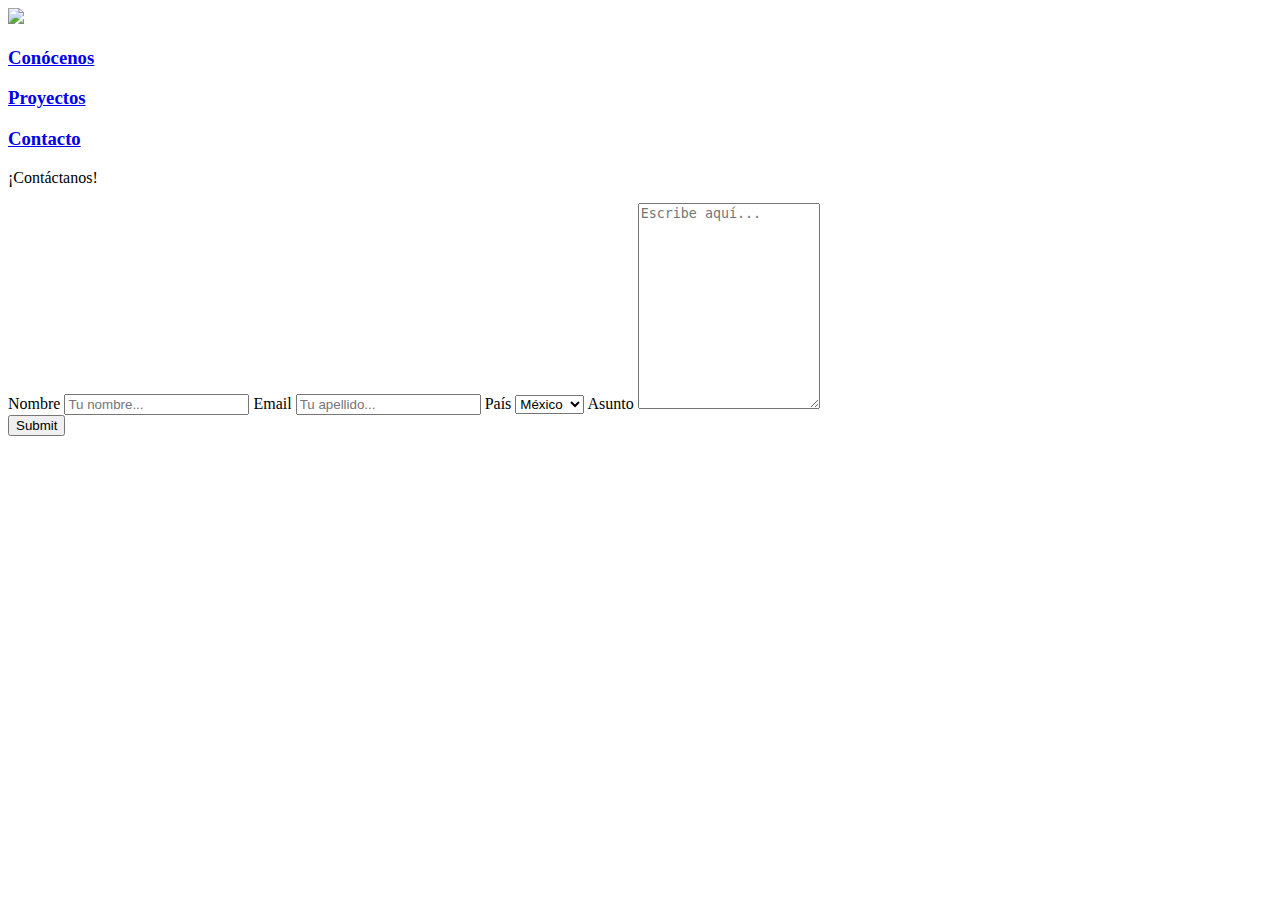
==== contacto.html @ dbce8a85 "V0.01" ====
<!DOCTYPE html>
<html>
<head>
	<title>Contacto</title>
</head>

<link rel="icon" href="	img/logo.png">

<!-- Live reload -->
<script>document.write('<script src="http://' + (location.host || 'localhost').split(':')[0] + ':35729/livereload.js?snipver=1"></' + 'script>')</script>

<!-- Fuentes -->
<link href="https://fonts.googleapis.com/css?family=Hind+Siliguri&display=swap" rel="stylesheet">

<!-- Estilos -->
<link rel="stylesheet" type="text/css" href="css/style.css">
<link rel="stylesheet" type="text/css" href="css/contacto.css">

<link rel="stylesheet" href="https://cdnjs.cloudflare.com/ajax/libs/animate.css/3.7.2/animate.min.css">

<body>

	<div id="navbar">

		<div id="logoCont">
			<a href="index.html"><img id="logo" class="animated bounceInLeft delay-1s slow" src="img/logo.png"></a>
		</div>

		<a class="navegacion animated fadeIn delay-1s slow" href="index.html">
			<div>
				<h3>Conócenos</h3>
			</div>
		</a>
		<a class="navegacion animated fadeIn delay-1s slow" href="proyectos.html">
			<div>
				<h3>Proyectos</h3>
			</div>
		</a>
		<a class="navegacion animated fadeIn delay-1s slow" href="contacto.html">
			<div>
				<h3>Contacto</h3>
			</div>
		</a>
	</div>

	<div id="content">	

		<div id="encabezado">
			<p class="animated jackInTheBox delay-2s slow">¡Contáctanos!</p>
		</div>



		<div id="contenido">

			<div></div>
			
			<form>

				<label for="fname">Nombre</label>
				<input type="text" id="fname" name="firstname" placeholder="Tu nombre...">


				<label for="email">Email</label>
				<input type="email" class="Email" name="email" placeholder="Tu apellido...">

				<label for="country">País</label>
				<select class="country" name="country">
					<option value="mexico">México</option>
					<option value="japon">Japón</option>
					<option value="canada">Canadá</option>
					<option value="korea">Corea</option>
					<option value="taiwan">Taiwan</option>
					<option value="españa">España</option>
				</select>

				<label for="subject">Asunto</label>
				<textarea class="subject" name="subject" placeholder="Escribe aquí..." style="height:200px"></textarea>

				<div class="boton">
					<input type="submit" name="Enviar">
				</div>
			</form>
		</div>
	</div>

</body>
</html>
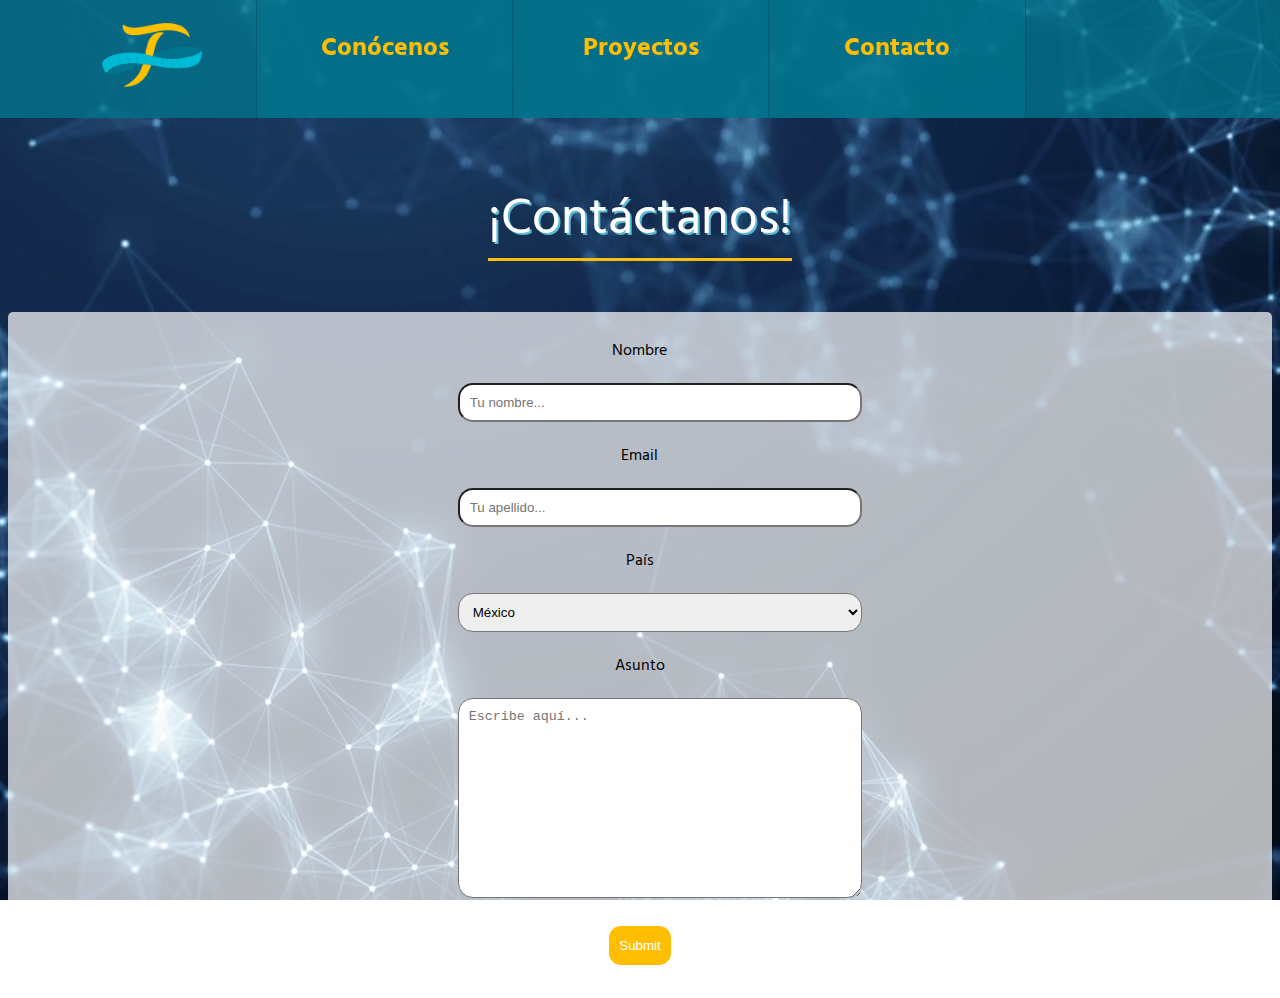
==== commit daaaab06: "V3.0" ====
--- a/contacto.html
+++ b/contacto.html
@@ -1,7 +1,7 @@
 <!DOCTYPE html>
 <html>
 <head>
-	<title>Contacto</title>
+	<title>La Orden de Turing - Contacto</title>
 </head>
 
 <link rel="icon" href="	img/logo.png">
--- a/css/style.css
+++ b/css/style.css
@@ -0,0 +1,186 @@
+body {
+	background-image: url(../img/background.png);
+	background-repeat: repeat;
+	background-position: center;
+	background-attachment: fixed;
+    background-size: cover;
+    font-family: 'Hind Siliguri', sans-serif;
+}
+
+a {
+	text-decoration: none;
+}
+
+h2 {
+	text-align: center;
+	color: #03738C;
+	text-shadow: 2px 1px #5BBAD3;
+	font-size: 1.9vw;
+}
+
+#navbar {
+	width: 100%;
+	height: auto;
+	display: grid;
+	grid-template-columns: repeat(5,1fr);
+	position: fixed;
+	background-color: rgba(3,115,140,.8);
+	top: 0;
+	left: 0;
+	justify-content: flex-end;
+}
+
+#logo{
+	margin: 20px;
+	margin-left: 8vw;
+	width: 100px;
+	margin-top: 1.6vw;
+}
+
+.navegacion{
+	border: 1px solid rgb(2, 82, 100, .6);
+	border-bottom: 0px;
+	border-top: 0px;
+	background-color: rgba(3,115,140,.6);
+	width: 100%;
+	height: 100%;
+	z-index: 100;
+}
+
+.navegacion:hover {
+	background-color: rgb(2, 82, 100, .6);
+}
+
+.navegacion h3{
+	font-family: 'Hind Siliguri', sans-serif;
+	color: #FFBF00;
+	font-size: 2vw;
+	text-align: center;
+}
+
+
+#content{
+	margin-top: 10%;	
+}
+
+#encabezado {
+	display: flex;
+	flex-wrap: wrap;
+	justify-content: center;
+	font-size: 1vw;
+	color: #03738C;
+}
+
+#encabezado p {
+	font-size: 4em;
+	color: white;
+  	line-height: 80px;
+  	border-bottom: 3px solid #FFBF00;
+  	padding-bottom: 0px;
+  	text-decoration: none;
+  	text-align: center;
+  	text-shadow: 2px 2px #5BBAD3;
+}
+
+.main-container {
+	font-family: 'Hind Siliguri', sans-serif;
+	display: grid;
+	grid-template-columns: 1fr 1fr;
+	grid-gap: 15px;
+	margin-right: 2%;
+	margin-left: 2%;
+}
+
+.main-container p {
+	margin: .5% 0px 2% 10%;
+}
+
+.main-container img{
+	width: 70%;
+  	max-width: 150px;
+  	height: auto;
+  	display: block;
+  	margin-top: 10px;
+  	margin-left: auto;
+  	margin-right: auto;
+  	margin-bottom: 20px;
+}
+
+.info{
+	border-radius: 25px;
+	background-color: rgba(255, 255, 255, .8);
+	font-size: 1.2vw;
+	padding: 20px;
+	padding-top: 5px;
+	margin: 2%;
+}
+
+
+@media only screen and (max-width: 960px) {
+	h2{
+		font-size: 3vw;
+	}
+
+	#content{
+		margin-top: 20%;
+	}
+
+	#navbar {
+		display: grid;
+		grid-template-columns: repeat(4, 1fr);
+		justify-content: flex-start;
+	}
+
+	.navegacion h3{
+		font-size: 4vw;
+	}
+
+	#encabezado p{
+		font-size: 6vw;
+		margin-top: 20px;
+	}
+
+	.info{
+		font-size: 2.5vw;
+	}
+
+	#logoCont{
+		width: 50%;
+		margin: 10%;
+	}
+
+	#logo{
+		width: 100%;
+		margin: 0px;
+		margin-left: 5vw;
+	}
+}
+
+@media only screen and (max-width: 520px) {
+	h2{
+		font-size: 3.7vw;
+	}
+
+	#content{
+		margin-top: 15%;
+	}
+
+	
+
+	.navegacion h3{
+		font-size: 4vw;
+	}
+
+	#encabezado p{
+		font-size: 7vw;
+		margin-top: 10px;
+	}
+
+	.info{
+		font-size: 3.3vw;
+	}
+
+	.main-container img{
+		width: 90%;
+	}
+}--- a/css/contacto.css
+++ b/css/contacto.css
@@ -0,0 +1,50 @@
+#contenido{
+	display: grid;
+	grid-template-columns: repeat(3,1fr);
+	border-radius: 5px;
+	background-color: rgba(255,255,255,.7);
+	padding: 25px;
+	text-align: center;
+}
+
+p {
+	text-align: center;
+	font-size: 3em;
+	color: white;
+	text-shadow: 2px 1px #5BBAD3;
+}
+
+@media only screen and (max-width: 450px) {
+
+	p {
+		font-size: 1.5em;
+	}
+
+}
+
+input[type=text], input[type=email], select, textarea {
+	width: 100%;
+	padding: 10px;
+	border-radius: 15px;
+	box-sizing: border-box;
+	margin: 20px 20px 20px 20px;
+	resize: vertical;
+}
+
+input[type=submit] {
+	background-color: #FFBF00;
+	color: white;
+	padding: 12px 10px;
+	border: none;
+	border-radius: 12px;
+	cursor: pointer;
+}
+
+input[type=submit]:hover {
+	background-color: #fdcc3b;
+}
+
+
+.boton {
+	text-align: center;
+}
